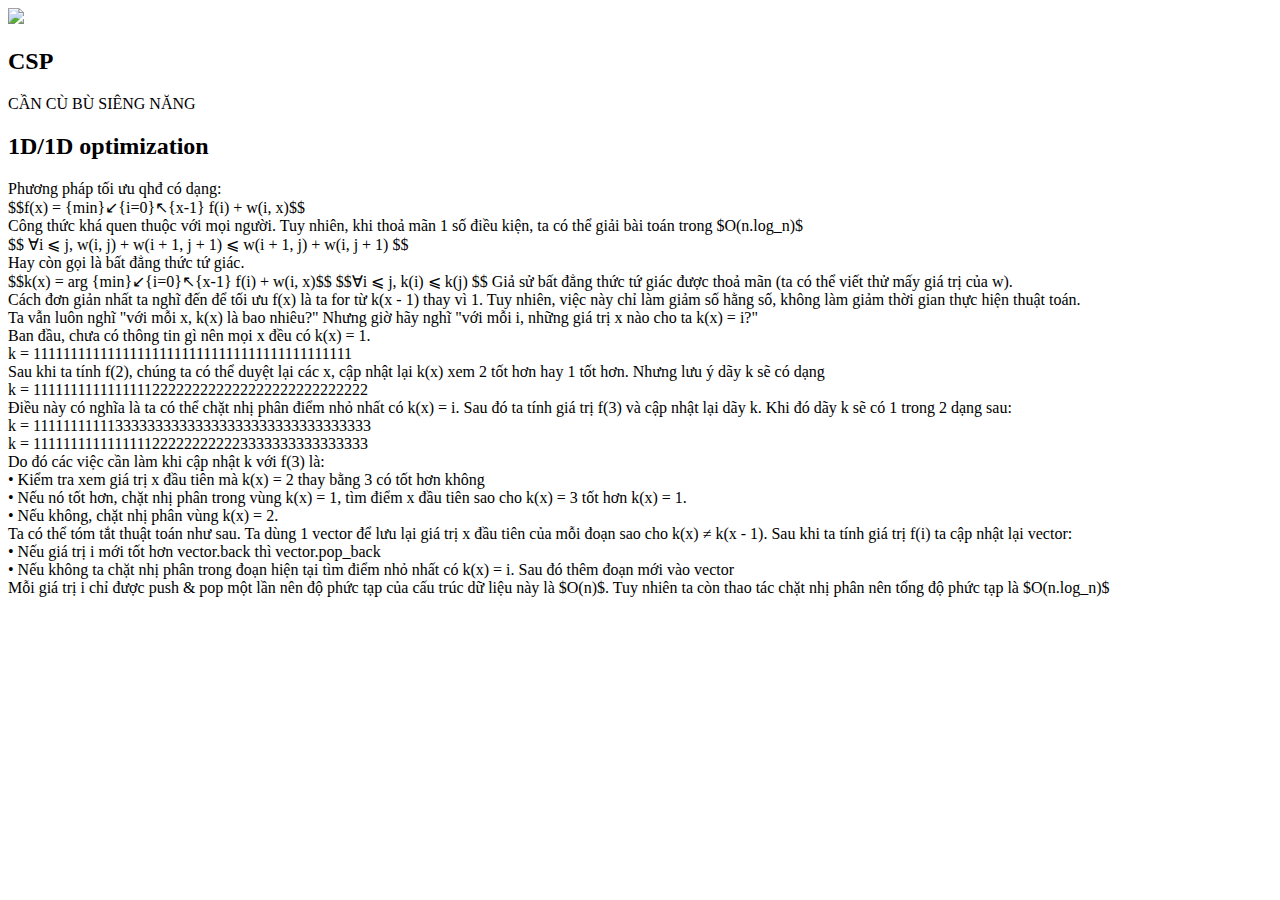
==== dp_tricks_tutorial.html @ 11edb1ab "Update and rename ceoi_2019_diameter.html to dp_tricks_tutorial.html" ====
<!DOCTYPE html>
<html lang="en">
<head>
    <meta charset="UTF-8">
    <meta name="viewport" content="width=device-width, initial-scale=1.0">
    <title>Competitive programming</title>
    <link href="css/dp_tricks_tutorial.css" rel = "stylesheet">
    <link href='https://fonts.googleapis.com/css?family=Lora' rel='stylesheet'>
    <script src="https://ajax.googleapis.com/ajax/libs/jquery/3.5.1/jquery.min.js"></script>
    <link rel="stylesheet" href="http://mathscribe.com/mathscribe/jqmath-0.4.3.css" />
    <script src="https://mathscribe.com/mathscribe/jqmath-etc-0.4.3.min.js"></script>
</head>
<body>
    <div class = "container">
        <div class = "intro">
            <div class = "ava">
                <img src = "img/ava.jpg">
            </div>
            <h2>CSP </h2>
            <p id = "quote">CẦN CÙ BÙ SIÊNG NĂNG</p>
        </div>
        <div class = "problems">
            <h2>1D/1D optimization</h2>
            Phương pháp tối ưu qhđ có dạng: <br>
            $$f(x) = {min}↙{i=0}↖{x-1} f(i) + w(i, x)$$<br>    
            Công thức khá quen thuộc với mọi người. Tuy nhiên, khi thoả mãn 1 số điều kiện, ta có thể giải bài toán 
            trong $O(n.log_n)$ <br>
            $$ ∀i &LessSlantEqual; j, w(i, j) + w(i + 1, j + 1) &LessSlantEqual; w(i + 1, j) + w(i, j + 1) $$ <br>
            Hay còn gọi là bất đẳng thức tứ giác.<br>
            $$k(x) = arg {min}↙{i=0}↖{x-1} f(i) + w(i, x)$$ 
            $$∀i &LessSlantEqual; j, k(i) &LessSlantEqual; k(j) $$ 
            Giả sử bất đẳng thức tứ giác được thoả mãn (ta có thể viết thử mấy giá trị của w).<br>
            Cách đơn giản nhất ta nghĩ đến để tối ưu f(x) là ta for từ k(x - 1) thay vì 1. Tuy nhiên, việc này chỉ làm
            giảm số hằng số, không làm giảm thời gian thực hiện thuật toán.<br>
            Ta vẫn luôn nghĩ "với mỗi x, k(x) là bao nhiêu?" Nhưng giờ hãy nghĩ "với mỗi i, những giá trị x nào cho ta
            k(x) = i?"<br>
            Ban đầu, chưa có thông tin gì nên mọi x đều có k(x) = 1.
            <br>k = 1111111111111111111111111111111111111111111<br>
            Sau khi ta tính f(2), chúng ta có thể duyệt lại các x, cập nhật lại k(x) xem 2 tốt hơn hay 1 tốt hơn. Nhưng
            lưu ý dãy k sẽ có dạng
            <br>k = 1111111111111111222222222222222222222222222<br>
            Điều này có nghĩa là ta có thể chặt nhị phân điểm nhỏ nhất có k(x) = i. Sau đó ta tính giá trị f(3) và cập nhật 
            lại dãy k. Khi đó dãy k sẽ có 1 trong 2 dạng sau:
            <br>k = 1111111111133333333333333333333333333333333<br>
            k = 1111111111111111222222222223333333333333333<br>
            Do đó các việc cần làm khi cập nhật k với f(3) là:<br>
            • Kiểm tra xem giá trị x đầu tiên mà k(x) = 2 thay bằng 3 có tốt hơn không <br>
            • Nếu nó tốt hơn, chặt nhị phân trong vùng k(x) = 1, tìm điểm x đầu tiên sao cho k(x) = 3 tốt hơn k(x) = 1.<br>
            • Nếu không, chặt nhị phân vùng k(x) = 2.<br>
            Ta có thể tóm tắt thuật toán như sau. Ta dùng 1 vector để lưu lại giá trị x đầu tiên của mỗi đoạn sao cho k(x) &NotEqual; 
            k(x - 1). Sau khi ta tính giá trị f(i) ta cập nhật lại vector: <br>
            • Nếu giá trị i mới tốt hơn vector.back thì vector.pop_back <br>
            • Nếu không ta chặt nhị phân trong đoạn hiện tại tìm điểm nhỏ nhất có k(x) = i. Sau đó thêm đoạn mới vào vector<br>
            Mỗi giá trị i chỉ được push & pop một lần nên độ phức tạp của cấu trúc dữ liệu này là $O(n)$. Tuy nhiên ta còn thao
            tác chặt nhị phân nên tổng độ phức tạp là $O(n.log_n)$
        </div>
    </div>
</body>
</html>
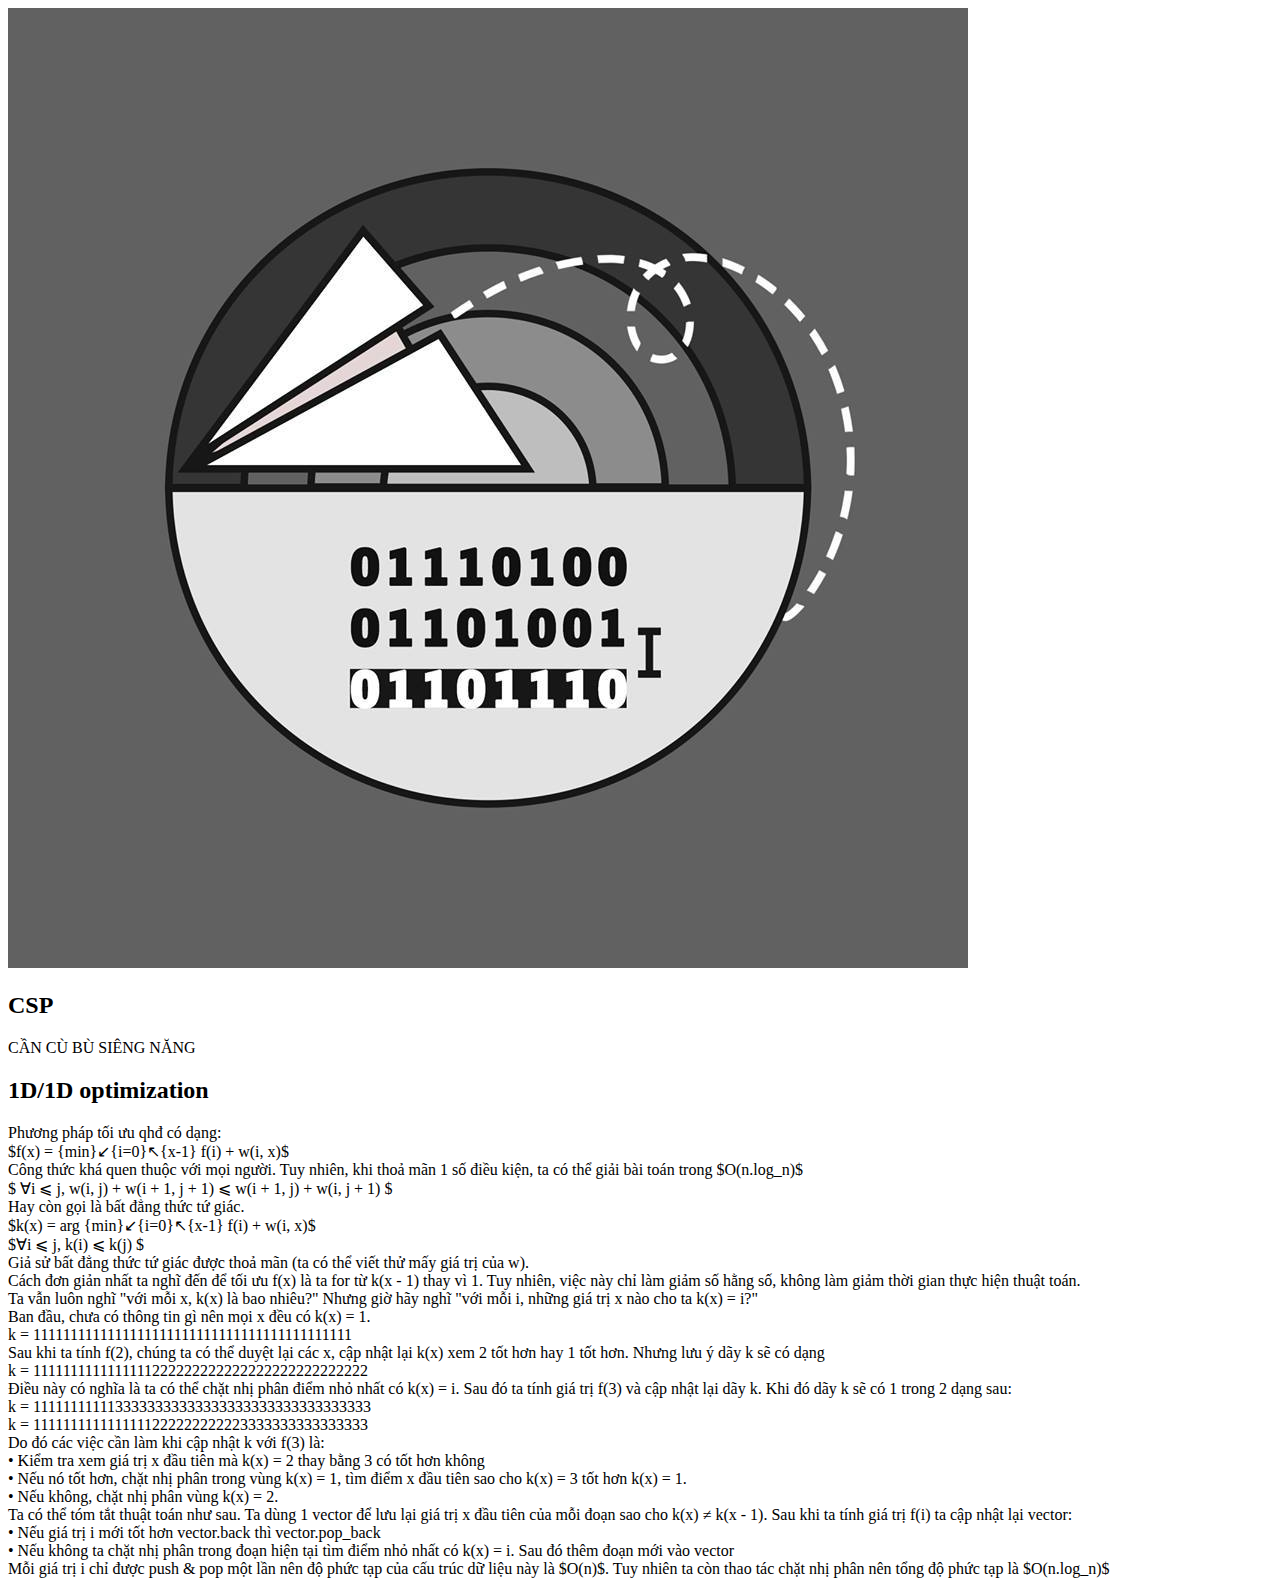
==== commit eba1b42b: "Update dp_tricks_tutorial.html" ====
--- a/dp_tricks_tutorial.html
+++ b/dp_tricks_tutorial.html
@@ -7,7 +7,7 @@
     <link href="css/dp_tricks_tutorial.css" rel = "stylesheet">
     <link href='https://fonts.googleapis.com/css?family=Lora' rel='stylesheet'>
     <script src="https://ajax.googleapis.com/ajax/libs/jquery/3.5.1/jquery.min.js"></script>
-    <link rel="stylesheet" href="http://mathscribe.com/mathscribe/jqmath-0.4.3.css" />
+    <link rel="stylesheet" href="https://mathscribe.com/mathscribe/jqmath-0.4.3.css" />
     <script src="https://mathscribe.com/mathscribe/jqmath-etc-0.4.3.min.js"></script>
 </head>
 <body>
@@ -22,13 +22,13 @@
         <div class = "problems">
             <h2>1D/1D optimization</h2>
             Phương pháp tối ưu qhđ có dạng: <br>
-            $$f(x) = {min}↙{i=0}↖{x-1} f(i) + w(i, x)$$<br>    
+            $f(x) = {min}↙{i=0}↖{x-1} f(i) + w(i, x)$<br>    
             Công thức khá quen thuộc với mọi người. Tuy nhiên, khi thoả mãn 1 số điều kiện, ta có thể giải bài toán 
             trong $O(n.log_n)$ <br>
-            $$ ∀i &LessSlantEqual; j, w(i, j) + w(i + 1, j + 1) &LessSlantEqual; w(i + 1, j) + w(i, j + 1) $$ <br>
+            $ ∀i &LessSlantEqual; j, w(i, j) + w(i + 1, j + 1) &LessSlantEqual; w(i + 1, j) + w(i, j + 1) $ <br>
             Hay còn gọi là bất đẳng thức tứ giác.<br>
-            $$k(x) = arg {min}↙{i=0}↖{x-1} f(i) + w(i, x)$$ 
-            $$∀i &LessSlantEqual; j, k(i) &LessSlantEqual; k(j) $$ 
+            $k(x) = arg {min}↙{i=0}↖{x-1} f(i) + w(i, x)$<br>
+            $∀i &LessSlantEqual; j, k(i) &LessSlantEqual; k(j) $ <br>
             Giả sử bất đẳng thức tứ giác được thoả mãn (ta có thể viết thử mấy giá trị của w).<br>
             Cách đơn giản nhất ta nghĩ đến để tối ưu f(x) là ta for từ k(x - 1) thay vì 1. Tuy nhiên, việc này chỉ làm
             giảm số hằng số, không làm giảm thời gian thực hiện thuật toán.<br>
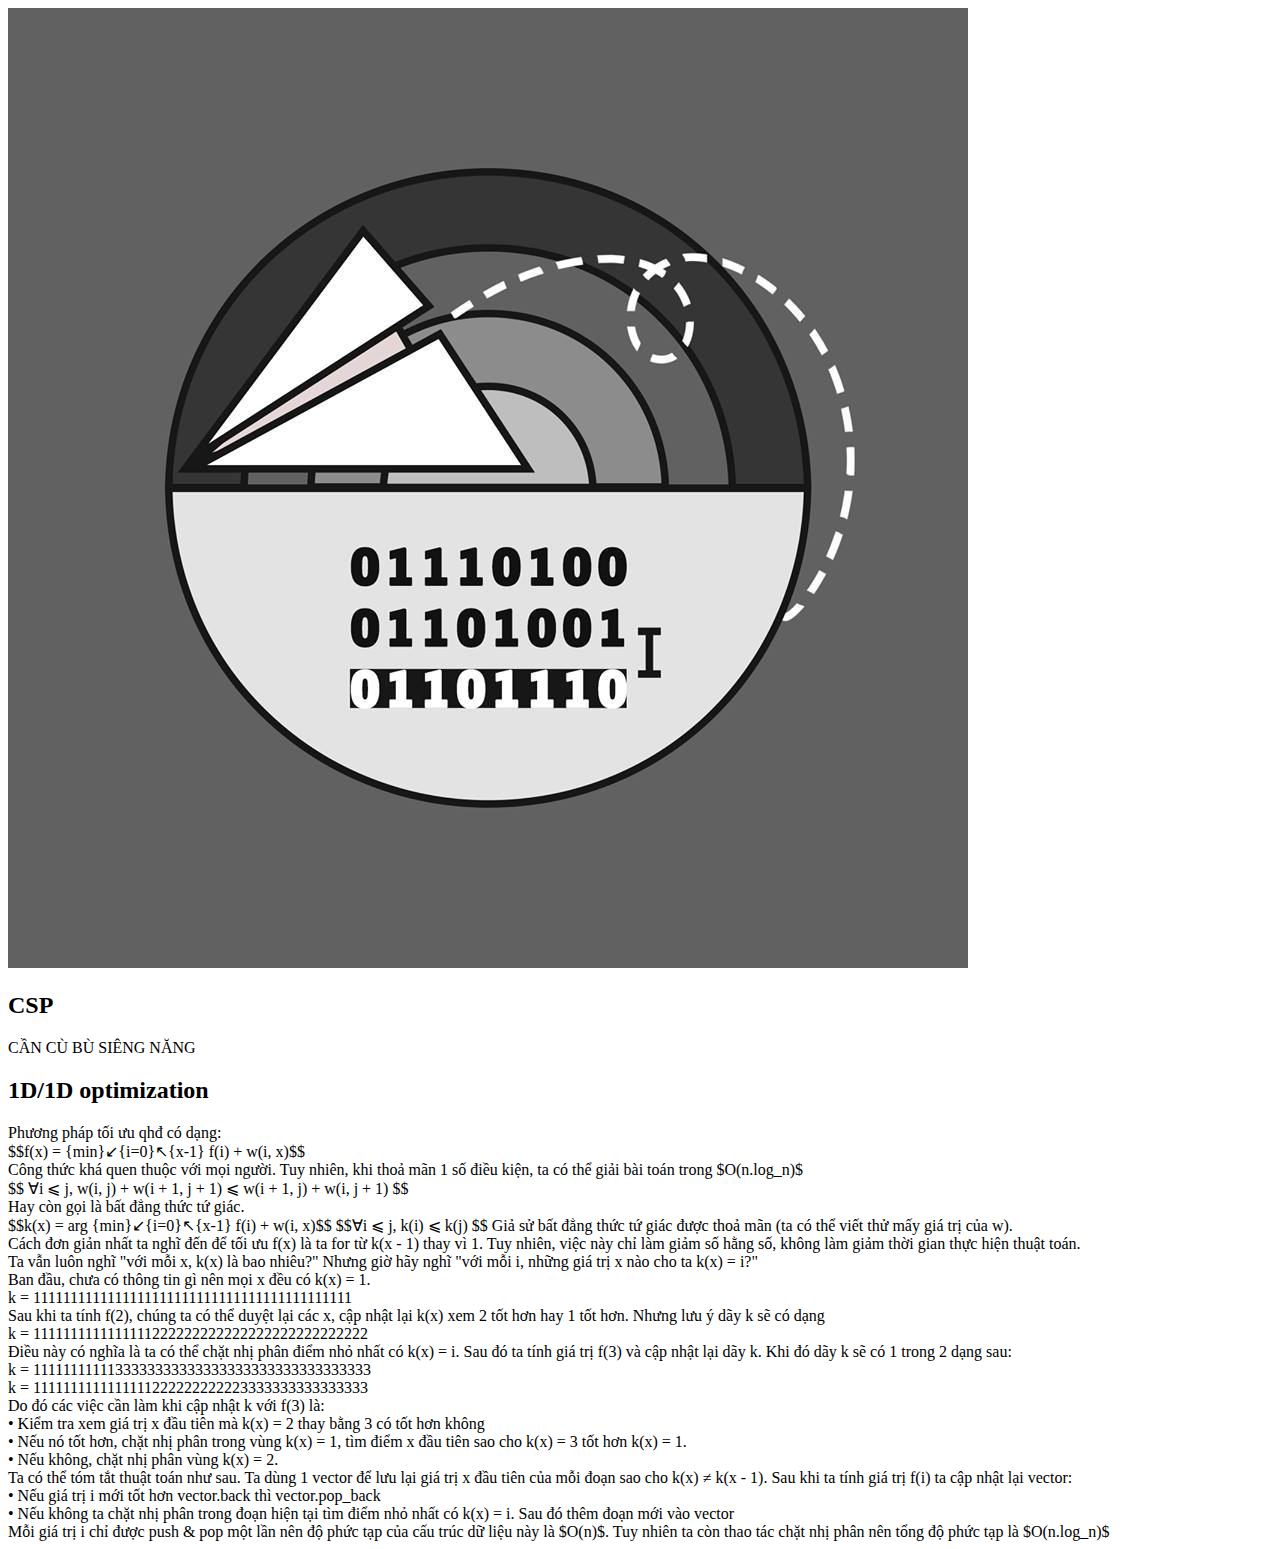
==== commit f038f8b9: "Update dp_tricks_tutorial.html" ====
--- a/dp_tricks_tutorial.html
+++ b/dp_tricks_tutorial.html
@@ -22,13 +22,13 @@
         <div class = "problems">
             <h2>1D/1D optimization</h2>
             Phương pháp tối ưu qhđ có dạng: <br>
-            $f(x) = {min}↙{i=0}↖{x-1} f(i) + w(i, x)$<br>    
+            $$f(x) = {min}↙{i=0}↖{x-1} f(i) + w(i, x)$$<br>    
             Công thức khá quen thuộc với mọi người. Tuy nhiên, khi thoả mãn 1 số điều kiện, ta có thể giải bài toán 
             trong $O(n.log_n)$ <br>
-            $ ∀i &LessSlantEqual; j, w(i, j) + w(i + 1, j + 1) &LessSlantEqual; w(i + 1, j) + w(i, j + 1) $ <br>
+            $$ ∀i &LessSlantEqual; j, w(i, j) + w(i + 1, j + 1) &LessSlantEqual; w(i + 1, j) + w(i, j + 1) $$ <br>
             Hay còn gọi là bất đẳng thức tứ giác.<br>
-            $k(x) = arg {min}↙{i=0}↖{x-1} f(i) + w(i, x)$<br>
-            $∀i &LessSlantEqual; j, k(i) &LessSlantEqual; k(j) $ <br>
+            $$k(x) = arg {min}↙{i=0}↖{x-1} f(i) + w(i, x)$$ 
+            $$∀i &LessSlantEqual; j, k(i) &LessSlantEqual; k(j) $$ 
             Giả sử bất đẳng thức tứ giác được thoả mãn (ta có thể viết thử mấy giá trị của w).<br>
             Cách đơn giản nhất ta nghĩ đến để tối ưu f(x) là ta for từ k(x - 1) thay vì 1. Tuy nhiên, việc này chỉ làm
             giảm số hằng số, không làm giảm thời gian thực hiện thuật toán.<br>
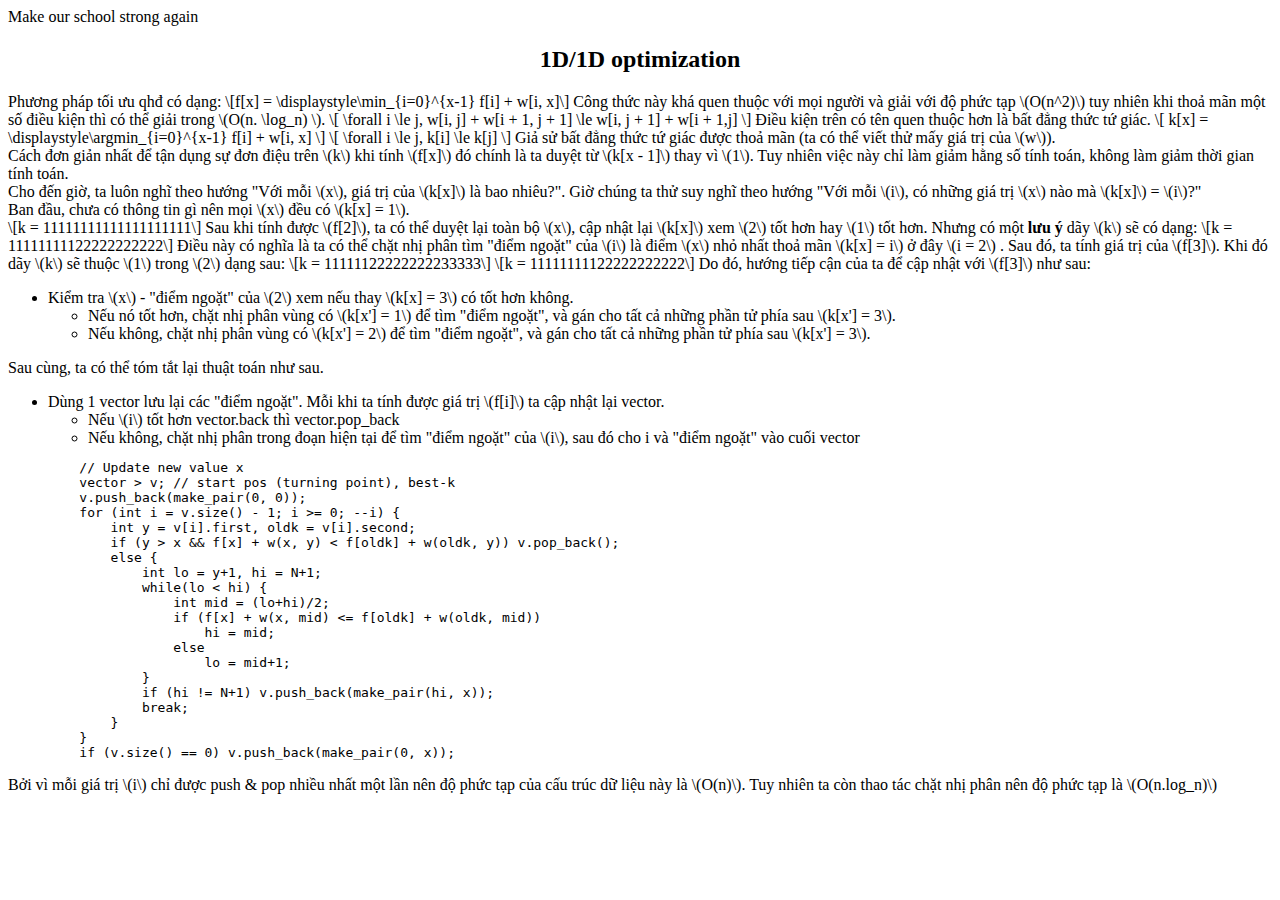
==== commit de656044: "Update dp_tricks_tutorial.html" ====
--- a/dp_tricks_tutorial.html
+++ b/dp_tricks_tutorial.html
@@ -5,55 +5,107 @@
     <meta name="viewport" content="width=device-width, initial-scale=1.0">
     <title>Competitive programming</title>
     <link href="css/dp_tricks_tutorial.css" rel = "stylesheet">
-    <link href='https://fonts.googleapis.com/css?family=Lora' rel='stylesheet'>
     <script src="https://ajax.googleapis.com/ajax/libs/jquery/3.5.1/jquery.min.js"></script>
-    <link rel="stylesheet" href="https://mathscribe.com/mathscribe/jqmath-0.4.3.css" />
-    <script src="https://mathscribe.com/mathscribe/jqmath-etc-0.4.3.min.js"></script>
+    <link href="highlighter/style.css" rel = "stylesheet">
+    <script src="highlighter/prettify.js"></script>
+    <link rel="stylesheet" href="katex/katex.css">
+    <script src="katex/katex.js"></script>
+    <script src="katex/contrib/auto-render.js"></script>
 </head>
 <body>
     <div class = "container">
-        <div class = "intro">
-            <div class = "ava">
-                <img src = "img/ava.jpg">
+        <div class = "header">
+            Make our school strong again
+        </div>
+        <div class = "main">
+            <div style="text-align: center;">
+                <h2>1D/1D optimization</h2>
             </div>
-            <h2>CSP </h2>
-            <p id = "quote">CẦN CÙ BÙ SIÊNG NĂNG</p>
-        </div>
-        <div class = "problems">
-            <h2>1D/1D optimization</h2>
-            Phương pháp tối ưu qhđ có dạng: <br>
-            $$f(x) = {min}↙{i=0}↖{x-1} f(i) + w(i, x)$$<br>    
-            Công thức khá quen thuộc với mọi người. Tuy nhiên, khi thoả mãn 1 số điều kiện, ta có thể giải bài toán 
-            trong $O(n.log_n)$ <br>
-            $$ ∀i &LessSlantEqual; j, w(i, j) + w(i + 1, j + 1) &LessSlantEqual; w(i + 1, j) + w(i, j + 1) $$ <br>
-            Hay còn gọi là bất đẳng thức tứ giác.<br>
-            $$k(x) = arg {min}↙{i=0}↖{x-1} f(i) + w(i, x)$$ 
-            $$∀i &LessSlantEqual; j, k(i) &LessSlantEqual; k(j) $$ 
-            Giả sử bất đẳng thức tứ giác được thoả mãn (ta có thể viết thử mấy giá trị của w).<br>
-            Cách đơn giản nhất ta nghĩ đến để tối ưu f(x) là ta for từ k(x - 1) thay vì 1. Tuy nhiên, việc này chỉ làm
-            giảm số hằng số, không làm giảm thời gian thực hiện thuật toán.<br>
-            Ta vẫn luôn nghĩ "với mỗi x, k(x) là bao nhiêu?" Nhưng giờ hãy nghĩ "với mỗi i, những giá trị x nào cho ta
-            k(x) = i?"<br>
-            Ban đầu, chưa có thông tin gì nên mọi x đều có k(x) = 1.
-            <br>k = 1111111111111111111111111111111111111111111<br>
-            Sau khi ta tính f(2), chúng ta có thể duyệt lại các x, cập nhật lại k(x) xem 2 tốt hơn hay 1 tốt hơn. Nhưng
-            lưu ý dãy k sẽ có dạng
-            <br>k = 1111111111111111222222222222222222222222222<br>
-            Điều này có nghĩa là ta có thể chặt nhị phân điểm nhỏ nhất có k(x) = i. Sau đó ta tính giá trị f(3) và cập nhật 
-            lại dãy k. Khi đó dãy k sẽ có 1 trong 2 dạng sau:
-            <br>k = 1111111111133333333333333333333333333333333<br>
-            k = 1111111111111111222222222223333333333333333<br>
-            Do đó các việc cần làm khi cập nhật k với f(3) là:<br>
-            • Kiểm tra xem giá trị x đầu tiên mà k(x) = 2 thay bằng 3 có tốt hơn không <br>
-            • Nếu nó tốt hơn, chặt nhị phân trong vùng k(x) = 1, tìm điểm x đầu tiên sao cho k(x) = 3 tốt hơn k(x) = 1.<br>
-            • Nếu không, chặt nhị phân vùng k(x) = 2.<br>
-            Ta có thể tóm tắt thuật toán như sau. Ta dùng 1 vector để lưu lại giá trị x đầu tiên của mỗi đoạn sao cho k(x) &NotEqual; 
-            k(x - 1). Sau khi ta tính giá trị f(i) ta cập nhật lại vector: <br>
-            • Nếu giá trị i mới tốt hơn vector.back thì vector.pop_back <br>
-            • Nếu không ta chặt nhị phân trong đoạn hiện tại tìm điểm nhỏ nhất có k(x) = i. Sau đó thêm đoạn mới vào vector<br>
-            Mỗi giá trị i chỉ được push & pop một lần nên độ phức tạp của cấu trúc dữ liệu này là $O(n)$. Tuy nhiên ta còn thao
-            tác chặt nhị phân nên tổng độ phức tạp là $O(n.log_n)$
+            <p>
+                Phương pháp tối ưu qhđ có dạng:
+                \[f[x] = \displaystyle\min_{i=0}^{x-1} f[i] + w[i, x]\]
+                Công thức này khá quen thuộc với mọi người và giải với độ phức tạp \(O(n^2)\) tuy nhiên khi 
+                thoả mãn một số điều kiện thì có thể giải trong \(O(n. \log_n) \).
+                \[ \forall i \le j, w[i, j] + w[i + 1, j + 1] \le w[i, j + 1] + w[i + 1,j] \]
+                Điều kiện trên có tên quen thuộc hơn là bất đẳng thức tứ giác.
+                \[ k[x] = \displaystyle\argmin_{i=0}^{x-1} f[i] + w[i, x] \]
+                \[ \forall i \le j, k[i] \le k[j] \]
+                Giả sử bất đẳng thức tứ giác được thoả mãn (ta có thể viết thử mấy giá trị của \(w\)).<br>
+                Cách đơn giản nhất để tận dụng sự đơn điệu trên \(k\) khi tính \(f[x]\) đó chính là ta duyệt từ \(k[x - 1]\)
+                thay vì \(1\). Tuy nhiên việc này chỉ làm giảm hằng số tính toán, không làm giảm thời gian tính toán.<br>
+                Cho đến giờ, ta luôn nghĩ theo hướng "Với mỗi \(x\), giá trị của \(k[x]\) là bao nhiêu?". Giờ chúng ta 
+                thử suy nghĩ theo hướng "Với mỗi \(i\), có những giá trị \(x\) nào mà \(k[x]\) = \(i\)?"<br>
+                Ban đầu, chưa có thông tin gì nên mọi \(x\) đều có \(k[x] = 1\).<br>
+                \[k = 11111111111111111111\]
+                Sau khi tính được \(f[2]\), ta có thể duyệt lại toàn bộ \(x\), cập nhật lại \(k[x]\) xem \(2\) tốt hơn hay \(1\) tốt hơn. Nhưng 
+                có một <b>lưu ý</b> dãy \(k\) sẽ có dạng:
+                \[k = 11111111122222222222\]
+                Điều này có nghĩa là ta có thể chặt nhị phân tìm "điểm ngoặt" của \(i\) là điểm \(x\) nhỏ nhất thoả mãn \(k[x] = i\) ở đây \(i = 2\) . Sau đó, ta tính giá 
+                trị của \(f[3]\). Khi đó dãy \(k\) sẽ thuộc \(1\) trong \(2\) dạng sau: 
+                \[k = 11111122222222233333\]
+                \[k = 11111111122222222222\]
+                Do đó, hướng tiếp cận của ta để cập nhật với \(f[3]\) như sau:<br>
+                <ul>
+                    <li>
+                        Kiểm tra \(x\) - "điểm ngoặt" của \(2\) xem nếu thay \(k[x] = 3\) có tốt hơn không.
+                        <ul>
+                            <li>Nếu nó tốt hơn, chặt nhị phân vùng có \(k[x'] = 1\) để tìm "điểm ngoặt", và gán cho 
+                                tất cả những phần tử phía sau \(k[x'] = 3\).
+                            </li>
+                            <li>
+                                Nếu không, chặt nhị phân vùng có \(k[x'] = 2\) để tìm "điểm ngoặt", và gán cho 
+                                tất cả những phần tử phía sau \(k[x'] = 3\).
+                            </li>
+                        </ul>
+                    </li>
+                </ul>
+                Sau cùng, ta có thể tóm tắt lại thuật toán như sau.
+                <ul>
+                    <li>
+                        Dùng 1 vector lưu lại các "điểm ngoặt". Mỗi khi ta tính được giá trị \(f[i]\) ta 
+                        cập nhật lại vector.
+                        <ul>
+                            <li>Nếu \(i\) tốt hơn vector.back thì vector.pop_back</li>
+                            <li>
+                                Nếu không, chặt nhị phân trong đoạn hiện tại để tìm "điểm ngoặt" của \(i\), sau đó
+                                cho i và "điểm ngoặt" vào cuối vector
+                            </li>
+                        </ul>
+<pre class = "prettyprint linenums">
+    // Update new value x
+    vector<pair<int, int> > v; // start pos (turning point), best-k
+    v.push_back(make_pair(0, 0));
+    for (int i = v.size() - 1; i >= 0; --i) {
+        int y = v[i].first, oldk = v[i].second;
+        if (y > x && f[x] + w(x, y) < f[oldk] + w(oldk, y)) v.pop_back();
+        else {
+            int lo = y+1, hi = N+1;
+            while(lo < hi) {
+                int mid = (lo+hi)/2;
+                if (f[x] + w(x, mid) <= f[oldk] + w(oldk, mid))
+                    hi = mid;
+                else
+                    lo = mid+1;
+            }
+            if (hi != N+1) v.push_back(make_pair(hi, x));
+            break;
+        }
+    }
+    if (v.size() == 0) v.push_back(make_pair(0, x));
+</pre>
+                    </li>
+                </ul>
+                Bởi vì mỗi giá trị \(i\) chỉ được push & pop nhiều nhất một lần nên độ phức tạp của cấu trúc dữ liệu 
+                này là \(O(n)\). Tuy nhiên ta còn thao tác chặt nhị phân nên độ phức tạp là \(O(n.log_n)\)<br>
+            </p>
         </div>
     </div>
+    <script>prettyPrint();</script>
+    <script>
+        document.addEventListener("DOMContentLoaded", function() {
+            renderMathInElement(document.body);
+        });
+    </script>
+    <script src="js/dp_tricks_tutorial.js"></script>
 </body>
 </html>
